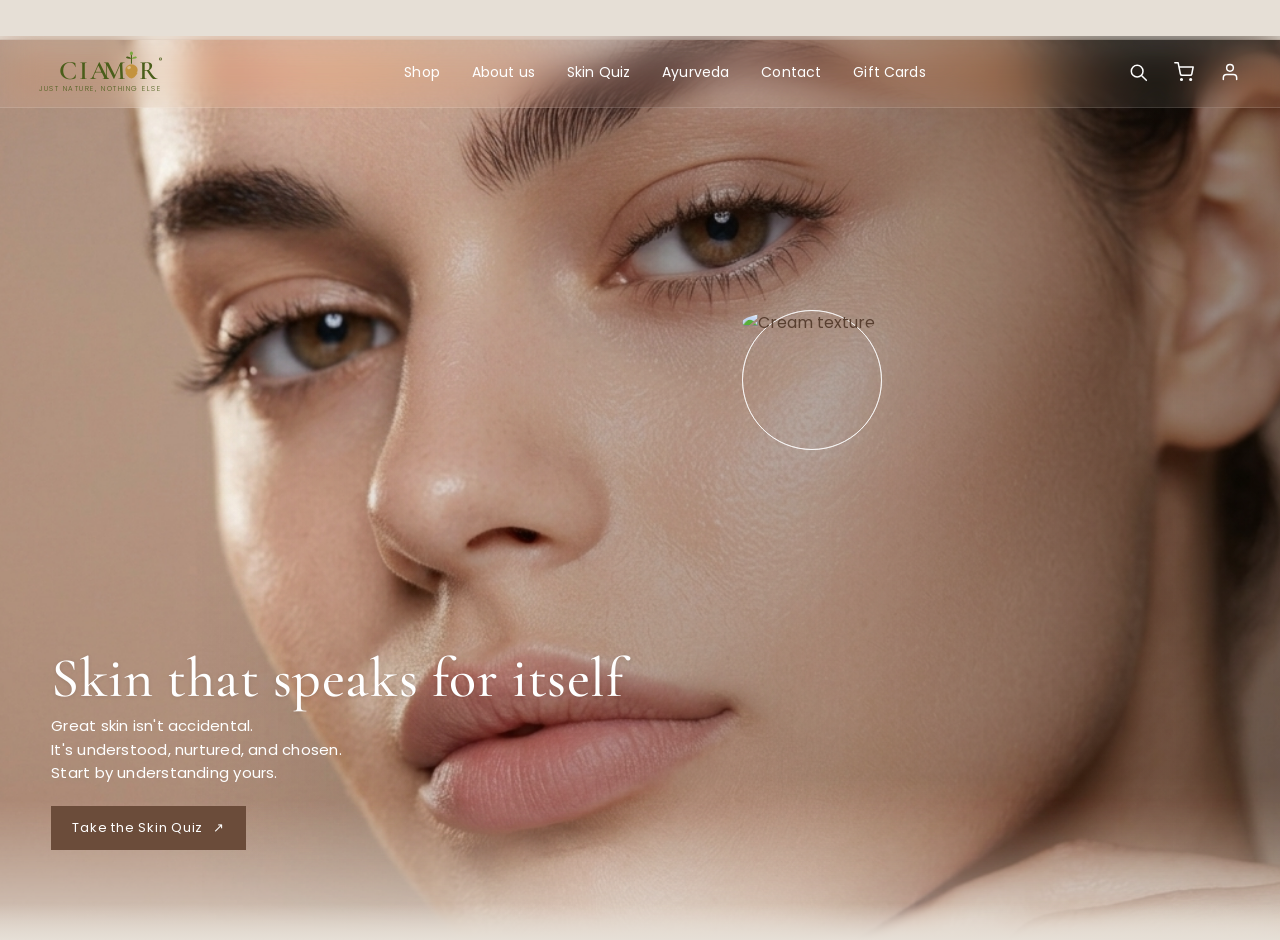
==== index.html @ e5e8bbd7 "chore: project setup + pixel-exact port of announcement bar, nav, hero - Folder structure (vanilla H" ====
<!DOCTYPE html>
<html lang="en">
<head>
  <meta charset="UTF-8">
  <meta name="viewport" content="width=device-width, initial-scale=1.0">
  <title>Ciamor | Just Nature, Nothing Else</title>

  <!-- Fonts. preconnect opens the connection to Google early so text appears sooner -->
  <link rel="preconnect" href="https://fonts.googleapis.com">
  <link rel="preconnect" href="https://fonts.gstatic.com" crossorigin>
  <link href="https://fonts.googleapis.com/css2?family=Cormorant+Garamond:ital,wght@0,300;0,400;0,500;1,300;1,400;1,500&family=Poppins:wght@300;400;500&display=swap" rel="stylesheet">

  <!-- Order matters: tokens → base → one file per section -->
  <link rel="stylesheet" href="css/tokens.css">
  <link rel="stylesheet" href="css/base.css">
  <link rel="stylesheet" href="css/sections/announce.css">
  <link rel="stylesheet" href="css/sections/nav.css">
  <link rel="stylesheet" href="css/sections/hero.css">
</head>
<body>

  <!-- ================= ANNOUNCEMENT BAR ================= -->
  <!-- [CLIENT: announcement text]. Empty in the reference build too. -->
  <div class="announce-bar">
    &nbsp;
  </div>


  <!-- ================= NAVBAR (sits on top of the hero) ================= -->
  <nav class="navbar" aria-label="Main">

    <a href="#" class="nav-logo" aria-label="Ciamor home">
      <div class="nav-logo__wordmark">
        <!-- Logo rebuilt as SVG. aria-hidden because the link label says "Ciamor home" -->
        <svg width="170" height="38" viewBox="0 0 130 40" fill="none" xmlns="http://www.w3.org/2000/svg" aria-hidden="true">
          <text x="0" y="30" font-family="Cormorant Garamond, Georgia, serif" font-size="28" font-weight="600" fill="#4a5e1a" letter-spacing="2">CIA</text>
          <text x="46" y="30" font-family="Cormorant Garamond, Georgia, serif" font-size="28" font-weight="600" fill="#4a5e1a" letter-spacing="2">M</text>
          <!-- Oil drop replacing the "O" -->
          <ellipse cx="76" cy="21" rx="6.5" ry="6" fill="#C4933F"/>
          <path d="M69.5 24 Q76 36 82.5 24" fill="#C4933F"/>
          <ellipse cx="73.5" cy="18.5" rx="2" ry="1.5" fill="rgba(255,255,255,0.38)" transform="rotate(-20 73.5 18.5)"/>
          <!-- Sprout above the drop -->
          <line x1="76" y1="14" x2="76" y2="4" stroke="#4a5e1a" stroke-width="1.1" stroke-linecap="round"/>
          <path d="M76 9 C73.5 6.5 70 6 70.5 8.5 C72 9.5 74.5 9.5 76 9Z" fill="#4a5e1a"/>
          <path d="M76 9 C78.5 6.5 82 6 81.5 8.5 C80 9.5 77.5 9.5 76 9Z" fill="#7aaa3e"/>
          <ellipse cx="76" cy="3.5" rx="1.6" ry="2" fill="#7aaa3e"/>
          <text x="84" y="30" font-family="Cormorant Garamond, Georgia, serif" font-size="28" font-weight="600" fill="#4a5e1a" letter-spacing="0">R</text>
          <text x="105" y="14" font-family="Poppins, sans-serif" font-size="7" fill="#4a5e1a">®</text>
        </svg>
      </div>
      <span class="nav-logo__tagline">Just Nature, Nothing Else</span>
    </a>

    <ul class="nav-links">
      <li><a href="#">Shop</a></li>
      <li><a href="#">About us</a></li>
      <li><a href="#">Skin Quiz</a></li>
      <li><a href="#">Ayurveda</a></li>
      <li><a href="#">Contact</a></li>
      <li><a href="#">Gift Cards</a></li>
    </ul>

    <!-- aria-expanded tells screen readers whether the menu is open (JS updates it) -->
    <button class="nav-hamburger" aria-label="Menu" aria-expanded="false" aria-controls="mobileMenu">
      <span></span><span></span><span></span>
    </button>

    <div class="nav-icons">
      <button class="nav-icon-btn" aria-label="Search">
        <svg viewBox="0 0 24 24" fill="none" stroke="currentColor" stroke-width="1.8" stroke-linecap="round" stroke-linejoin="round" aria-hidden="true">
          <circle cx="11" cy="11" r="7"/>
          <line x1="16.5" y1="16.5" x2="22" y2="22"/>
        </svg>
      </button>
      <button class="nav-icon-btn" aria-label="Cart">
        <svg viewBox="0 0 24 24" fill="none" stroke="currentColor" stroke-width="1.8" stroke-linecap="round" stroke-linejoin="round" aria-hidden="true">
          <circle cx="9" cy="21" r="1"/>
          <circle cx="20" cy="21" r="1"/>
          <path d="M1 1h4l2.68 13.39a2 2 0 001.98 1.61h9.72a2 2 0 001.98-1.61L23 6H6"/>
        </svg>
      </button>
      <button class="nav-icon-btn" aria-label="Account">
        <svg viewBox="0 0 24 24" fill="none" stroke="currentColor" stroke-width="1.8" stroke-linecap="round" stroke-linejoin="round" aria-hidden="true">
          <path d="M20 21v-2a4 4 0 00-4-4H8a4 4 0 00-4 4v2"/>
          <circle cx="12" cy="7" r="4"/>
        </svg>
      </button>
    </div>
  </nav>


  <!-- ================= MOBILE MENU ================= -->
  <div class="mobile-menu" id="mobileMenu" aria-label="Menu">
    <button class="mobile-menu__close" id="menuClose" aria-label="Close menu">✕</button>
    <a href="#">Shop</a>
    <a href="#">About us</a>
    <a href="#">Skin Quiz</a>
    <a href="#">Ayurveda</a>
    <a href="#">Contact</a>
    <a href="#">Gift Cards</a>
  </div>


  <main>

    <!-- ================= HERO ================= -->
    <section class="hero">
      <!-- fetchpriority="high" asks the browser to load the hero photo first -->
      <img class="hero__bg" src="assets/images/hero-model.png" alt="Ciamor hero model" fetchpriority="high">
      <div class="hero__overlay"></div>
      <div class="hero__blend"></div>

      <!-- Cream hotspot: hover reveals 5 feature labels (hidden on mobile) -->
      <!-- ⚠ cream-smear.png is MISSING: see DECISIONS.md "Images to replace" -->
      <div class="cream-hotspot">
        <img src="assets/images/cream-smear.png" alt="Cream texture" class="cream-hotspot__swatch">
        <div class="cream-hotspot__feature cream-hotspot__feature--1">
          <span class="cream-hotspot__line"></span>
          <span class="cream-hotspot__label">Feature One</span>
        </div>
        <div class="cream-hotspot__feature cream-hotspot__feature--2">
          <span class="cream-hotspot__line"></span>
          <span class="cream-hotspot__label">Feature Two</span>
        </div>
        <div class="cream-hotspot__feature cream-hotspot__feature--3">
          <span class="cream-hotspot__line"></span>
          <span class="cream-hotspot__label">Feature Three</span>
        </div>
        <div class="cream-hotspot__feature cream-hotspot__feature--4">
          <span class="cream-hotspot__line"></span>
          <span class="cream-hotspot__label">Feature Four</span>
        </div>
        <div class="cream-hotspot__feature cream-hotspot__feature--5">
          <span class="cream-hotspot__line"></span>
          <span class="cream-hotspot__label">Feature Five</span>
        </div>
      </div>

      <div class="hero__content">
        <h1 class="hero__headline">Skin that speaks for itself</h1>
        <p class="hero__subtext">
          Great skin isn't accidental.<br>It's understood, nurtured, and chosen.<br>Start by understanding yours.
        </p>
        <a href="#" class="hero__cta">
          Take the Skin Quiz <span class="hero__cta-arrow" aria-hidden="true">↗</span>
        </a>
      </div>
    </section>

    <!-- Next sections go here, one at a time -->

  </main>

  <script src="js/sections/nav.js"></script>
</body>
</html>
---- css/tokens.css ----
/* ==========================================================================
   DESIGN TOKENS: single source of truth
   --------------------------------------------------------------------------
   Every colour and font used on the site lives here. Section CSS files
   should only ever reference these variables, never raw hex values.
   Need a new one? Add it here AND log it in DECISIONS.md.
   ========================================================================== */

:root {
  /* ---- Colours (from Typography_Rules.docx via the reference build) ---- */
  --color-bg-primary:     #E6DFD6;                    /* warm beige page background */
  --color-text-primary:   #583F30;                    /* deep brown */
  --color-text-secondary: rgba(107, 76, 58, 0.72);
  --color-accent:         #6B4C3A;
  --color-white:          #FFFFFF;
  --color-star:           #C4933F;                    /* rating stars, gold */
  --color-overlay:        rgba(237, 232, 224, 0.88);

  /* ---- Colours added during the port (see DECISIONS.md) ----
     The reference had these as raw values inside components.
     "-rgb" tokens hold just the R, G, B numbers so we can add
     transparency where needed:  rgba(var(--color-shade-rgb), 0.42)
     (A plain hex token can't be given an alpha that way in CSS.) */
  --color-logo-green:     #4A5E1A;                    /* logo wordmark + tagline */
  --color-white-rgb:      255, 255, 255;
  --color-text-primary-rgb: 88, 63, 48;               /* same as --color-text-primary */
  --color-shade-rgb:      20, 12, 6;                  /* near-black brown: overlays, mobile menu */

  /* ---- Fonts ---- */
  --font-display: 'Cormorant Garamond', serif;        /* headings, editorial */
  --font-body:    'Poppins', sans-serif;              /* body, UI, CTAs */

  /* ---- Type scale (from docx) ----
     NOTE: the ported nav/hero don't actually use this scale (hero
     headline is 56px, nav links 14px, CTA 13px). Open question
     logged in DECISIONS.md. */
  --fs-h1:       72px;   /* Primary section headings: Cormorant */
  --fs-h2:       48px;   /* Secondary headings: Cormorant */
  --fs-body-lg:  26px;   /* Large subtext: Poppins Medium */
  --fs-body-cta: 24px;   /* CTA buttons: Poppins Regular */
  --fs-body:     20px;   /* Body copy: Poppins Regular */
  --fs-label:    14px;   /* Small labels, pills: Poppins Light */
  --fs-fine:     12px;   /* Fine print, footer: Poppins Light */
}
---- css/base.css ----
/* ==========================================================================
   BASE: reset + global styles
   Loaded after tokens.css and before any section file.
   ========================================================================== */

/* Simple reset: remove default spacing, make widths include padding/border */
*, *::before, *::after { box-sizing: border-box; margin: 0; padding: 0; }

body {
  font-family: var(--font-body);
  background: var(--color-bg-primary);
  color: var(--color-text-primary);
  overflow-x: hidden;
}

/* Keyboard focus ring (added during port: the reference had none).
   :focus-visible only shows for keyboard users, so mouse clicks
   look exactly like the reference. */
:focus-visible {
  outline: 2px solid var(--color-accent);
  outline-offset: 3px;
}

/* Text only screen readers can hear (e.g. extra context on links) */
.visually-hidden {
  position: absolute;
  width: 1px; height: 1px;
  overflow: hidden;
  clip: rect(0 0 0 0);
  white-space: nowrap;
}
---- css/sections/announce.css ----
/* ==========================================================================
   ANNOUNCEMENT BAR: ported from reference, unchanged
   ========================================================================== */

.announce-bar {
  width: 100%;
  background: var(--color-bg-primary);
  display: flex;
  align-items: center;
  gap: 8px;
  padding: 7px 24px;
  border-bottom: 1px solid rgba(var(--color-text-primary-rgb), 0.12);
}
.announce-bar__icon {
  width: 16px; height: 16px; flex-shrink: 0;
}
.announce-bar__text {
  font-family: var(--font-body);
  font-size: var(--fs-fine);
  font-weight: 300;
  color: var(--color-text-secondary);
  letter-spacing: 0.04em;
}
---- css/sections/nav.css ----
/* ==========================================================================
   NAVBAR + MOBILE MENU: ported from reference, visually unchanged
   The navbar sits absolutely on top of the hero image (frosted glass).
   ========================================================================== */

.navbar {
  position: absolute;
  top: 36px; left: 0; right: 0;
  z-index: 200;
  display: flex;
  align-items: center;
  justify-content: space-between;
  padding: 0 36px;
  height: 72px;
  /* Frosted glass blur */
  background: rgba(var(--color-white-rgb), 0.08);
  backdrop-filter: blur(18px) saturate(1.4);
  -webkit-backdrop-filter: blur(18px) saturate(1.4);
  border-bottom: 1px solid rgba(var(--color-white-rgb), 0.12);
}

/* Focus ring is white here, the default brown would vanish on the photo */
.navbar :focus-visible,
.mobile-menu :focus-visible { outline-color: var(--color-white); }

/* ---- LOGO ---- */
.nav-logo {
  display: flex;
  flex-direction: column;
  align-items: flex-start;
  text-decoration: none;
  gap: 0px;
  flex-shrink: 0;
}
.nav-logo__wordmark {
  display: flex;
  align-items: center;
  line-height: 1;
}
.nav-logo__tagline {
  font-family: var(--font-body);
  font-size: 7px;
  font-weight: 300;
  letter-spacing: 0.22em;
  text-transform: uppercase;
  color: var(--color-logo-green);
  padding-left: 3px;
  margin-top: -4px;
}

/* On mobile, tagline goes white so it's visible over hero image */
@media (max-width: 767px) {
  .nav-logo__tagline {
    color: rgba(var(--color-white-rgb), 0.80);
  }
}

/* ---- CENTRE LINKS ---- */
.nav-links {
  display: flex;
  align-items: center;
  gap: 32px;
  list-style: none;
}
.nav-links a {
  font-family: var(--font-body);
  font-size: 14px;
  font-weight: 400;
  color: var(--color-white);
  text-decoration: none;
  letter-spacing: 0.01em;
  white-space: nowrap;
  transition: color 0.2s;
  position: relative;
  padding-bottom: 4px;
}
/* Underline that grows from the left on hover */
.nav-links a::after {
  content: '';
  position: absolute;
  left: 0;
  bottom: 0;
  width: 100%;
  height: 1px;
  background: currentColor;
  transform: scaleX(0);
  transform-origin: left;
  transition: transform 0.25s ease;
}
.nav-links a:hover {
  color: var(--color-white);
  filter: brightness(1.3);
  text-shadow: 0 0 6px rgba(var(--color-white-rgb), 0.35);
}
.nav-links a:hover::after { transform: scaleX(1); }

/* ---- ICON BUTTONS ---- */
.nav-icons {
  display: flex;
  align-items: center;
  gap: 18px;
  flex-shrink: 0;
}
.nav-icon-btn {
  background: none;
  border: none;
  cursor: pointer;
  padding: 4px;
  color: var(--color-white);
  display: flex;
  align-items: center;
  transition: color 0.2s;
}
.nav-icon-btn:hover { color: rgba(var(--color-white-rgb), 0.70); }
.nav-icon-btn svg { width: 20px; height: 20px; }

/* ---- HAMBURGER (mobile only) ---- */
.nav-hamburger {
  display: none;
  background: none;
  border: none;
  cursor: pointer;
  padding: 4px;
  color: var(--color-white);
  flex-direction: column;
  gap: 5px;
}
.nav-hamburger span {
  display: block;
  width: 22px;
  height: 2px;
  background: var(--color-white);
  border-radius: 2px;
}

/* ---- MOBILE MENU DRAWER ---- */
.mobile-menu {
  display: none;
  position: fixed;
  top: 0; left: 0; right: 0; bottom: 0;
  z-index: 300;
  background: rgba(var(--color-shade-rgb), 0.97);
  flex-direction: column;
  align-items: center;
  justify-content: center;
  gap: 32px;
  opacity: 0;
  transition: opacity 0.3s ease;
}
.mobile-menu.open {
  display: flex;
  opacity: 1;
}
.mobile-menu a {
  font-family: var(--font-display);
  font-size: 32px;
  font-weight: 400;
  color: var(--color-white);
  text-decoration: none;
  letter-spacing: 0.04em;
  transition: color 0.2s;
}
.mobile-menu a:hover { color: rgba(var(--color-white-rgb), 0.60); }
.mobile-menu__close {
  position: absolute;
  top: 20px; right: 20px;
  background: none;
  border: none;
  color: var(--color-white);
  font-size: 32px;
  cursor: pointer;
  line-height: 1;
}

/* ---- TABLET: 768px – 1024px ---- */
@media (max-width: 1024px) {
  .navbar { padding: 0 24px; height: 72px; top: 28px; }
  .nav-links { gap: 20px; }
  .nav-links a { font-size: 14px; }
}

/* ---- MOBILE: ≤ 767px ---- */
@media (max-width: 767px) {
  .navbar {
    top: 0;
    padding: 0 18px;
    height: 60px;
    position: absolute;
  }
  .nav-links { display: none; }
  .nav-icons { display: none; }
  .nav-hamburger { display: flex; }
}
---- css/sections/hero.css ----
/* ==========================================================================
   HERO + CREAM HOTSPOT: ported from reference, visually unchanged
   ========================================================================== */

.hero {
  position: relative;
  width: 100%;
  height: 100vh;
  min-height: 600px;
  overflow: hidden;
  background-color: var(--color-bg-primary);
}

/* Full-bleed photo. The mask fades the bottom 18% into the page colour. */
.hero__bg {
  position: absolute;
  inset: 0;
  width: 100%;
  height: 100%;
  object-fit: cover;
  object-position: 38% center;
  transform: scale(1.08);
  transform-origin: center;
  -webkit-mask-image: linear-gradient(to bottom, black 82%, transparent 100%);
          mask-image: linear-gradient(to bottom, black 82%, transparent 100%);
}

/* Gradient overlay: left clear, right darkened for text legibility */
.hero__overlay {
  position: absolute;
  inset: 0;
  background: linear-gradient(
    to right,
    rgba(var(--color-shade-rgb), 0) 15%,
    rgba(var(--color-shade-rgb), 0.22) 45%,
    rgba(var(--color-shade-rgb), 0.42) 100%
  );
  -webkit-mask-image: linear-gradient(to bottom, black 82%, transparent 100%);
          mask-image: linear-gradient(to bottom, black 82%, transparent 100%);
}

.hero__blend {
  position: absolute;
  bottom: 0;
  left: 0;
  width: 100%;
  height: 60px;
  background: linear-gradient(to bottom, transparent 40%, var(--color-bg-primary) 100%);
  z-index: 2;
  pointer-events: none;
}

/* Text block, bottom-left */
.hero__content {
  position: absolute;
  bottom: 10%;
  left: 4%;
  width: 50%;
  max-width: 660px;
  text-align: left;
}

.hero__headline {
  font-family: var(--font-display);
  font-size: 56px;
  font-weight: 500;
  font-style: normal;
  color: var(--color-white);
  line-height: 1.08;
  letter-spacing: 0.01em;
  margin-bottom: 6px;
  text-shadow: 0 1px 4px rgba(0, 0, 0, 0.10);
}

.hero__subtext {
  font-family: var(--font-body);
  font-size: 15px;
  font-weight: 400;
  color: var(--color-white);
  line-height: 1.55;
  margin-bottom: 22px;
  letter-spacing: 0.015em;
}

/* Primary CTA: solid brown, turns to outline on hover */
.hero__cta {
  display: inline-flex;
  align-items: center;
  gap: 10px;
  width: fit-content;
  background: var(--color-accent);
  color: var(--color-white);
  font-family: var(--font-body);
  font-size: 13px;
  font-weight: 400;
  letter-spacing: 0.06em;
  text-decoration: none;
  padding: 11px 20px;
  border: 1.5px solid transparent;
  cursor: pointer;
  transition: background 0.25s, border-color 0.25s;
}
.hero__cta:hover {
  background: transparent;
  border-color: var(--color-white);
}
/* The ↗ rotates to → on hover */
.hero__cta-arrow {
  font-size: 13px;
  display: inline-block;
  font-style: normal;
  transition: transform 0.25s ease;
}
.hero__cta:hover .hero__cta-arrow { transform: rotate(45deg); }

/* ---- TABLET ---- */
@media (max-width: 1024px) {
  .hero__content { width: 60%; left: 4%; bottom: 18%; }
  .hero__headline { font-size: 46px; }
}

/* ---- MOBILE ---- */
@media (max-width: 767px) {
  .hero__bg { object-position: 35% center; }
  .hero__overlay {
    background: linear-gradient(
      to bottom,
      rgba(0, 0, 0, 0.10) 0%,
      rgba(var(--color-shade-rgb), 0.45) 50%,
      rgba(var(--color-shade-rgb), 0.60) 100%
    );
  }
  .hero__content { left: 5%; right: 5%; width: 90%; bottom: 12%; max-width: 100%; }
  .hero__headline { font-size: 36px; line-height: 1.12; margin-bottom: 10px; }
  .hero__subtext { font-size: 13px; margin-bottom: 20px; line-height: 1.6; }
  .hero__cta { margin: 0; font-size: 12px; padding: 10px 18px; }
}

/* ---- SMALL MOBILE ---- */
@media (max-width: 375px) {
  .hero__headline { font-size: 30px; }
  .hero__subtext  { font-size: 12px; }
}


/* ==========================================================================
   CREAM SWATCH HOTSPOT
   Hover the swatch → spotlight dims the page, 5 feature labels fade in.
   ========================================================================== */
.cream-hotspot {
  position: absolute;
  z-index: 5;
  top: 30%;
  left: 58%;
  width: 140px;
  height: 140px;
}

.cream-hotspot__swatch {
  width: 100%;
  height: 100%;
  object-fit: contain;
  position: relative;
  z-index: 3;
  cursor: pointer;
  border-radius: 50%;
  transition: box-shadow 0.6s ease, transform 0.6s ease;
}

/* The "spotlight": a huge shadow darkens everything outside the swatch */
.cream-hotspot:hover .cream-hotspot__swatch {
  box-shadow: 0 0 0 2000px rgba(var(--color-shade-rgb), 0.55);
  transform: scale(1.05);
}

/* ---- Feature callouts ---- */
.cream-hotspot__feature {
  position: absolute;
  display: flex;
  align-items: center;
  gap: 8px;
  opacity: 0;
  z-index: 4;
  pointer-events: none;
  transition: opacity 0.5s ease, transform 0.5s ease;
}
.cream-hotspot__line {
  display: block;
  height: 1px;
  width: 0;
  background: var(--color-white);
  transition: width 0.5s ease;
}
.cream-hotspot__label {
  font-family: var(--font-body);
  font-size: var(--fs-label);
  letter-spacing: 0.04em;
  color: var(--color-white);
  white-space: nowrap;
}

/* Reveal on hover, staggered so they don't all pop together */
.cream-hotspot:hover .cream-hotspot__feature { opacity: 1; }
.cream-hotspot:hover .cream-hotspot__feature .cream-hotspot__line { width: 40px; }

.cream-hotspot__feature--1 { top: -60px; left: 50%; transform: translateX(-50%); transition-delay: 0.1s; }
.cream-hotspot__feature--1 .cream-hotspot__line  { order: 2; }
.cream-hotspot__feature--1 .cream-hotspot__label { order: 1; }
.cream-hotspot__feature--2 { top: 10%; left: 140px; transition-delay: 0.2s; }
.cream-hotspot__feature--3 { top: 45%; left: 140px; transition-delay: 0.3s; }
.cream-hotspot__feature--4 { top: 80%; left: 140px; transition-delay: 0.4s; }
.cream-hotspot__feature--5 {
  bottom: -60px; left: 50%; transform: translateX(-50%);
  flex-direction: column; transition-delay: 0.5s;
}
.cream-hotspot__feature--5 .cream-hotspot__line { height: 20px; width: 1px !important; }

/* No hover on touch devices, so hide it (tap version: later, if wanted) */
@media (max-width: 767px) {
  .cream-hotspot { display: none; }
}

/* Subtle pulse rings: hint that the swatch is interactive */
.cream-hotspot::before,
.cream-hotspot::after {
  content: '';
  position: absolute;
  top: 50%; left: 50%;
  width: 100%;
  height: 100%;
  border-radius: 50%;
  border: 1px solid var(--color-white);
  transform: translate(-50%, -50%) scale(1);
  opacity: 0.7;
  z-index: 2;
  pointer-events: none;
  animation: hotspot-pulse 2.4s ease-out infinite;
}
.cream-hotspot::after { animation-delay: 1.2s; }

@keyframes hotspot-pulse {
  0%   { transform: translate(-50%, -50%) scale(1);   opacity: 0.7; }
  100% { transform: translate(-50%, -50%) scale(1.6); opacity: 0; }
}

/* Stop the pulse once they've engaged */
.cream-hotspot:hover::before,
.cream-hotspot:hover::after {
  animation-play-state: paused;
  opacity: 0;
}

/* Added during port: respect users who've asked for less motion */
@media (prefers-reduced-motion: reduce) {
  .cream-hotspot::before,
  .cream-hotspot::after { animation: none; opacity: 0; }
}
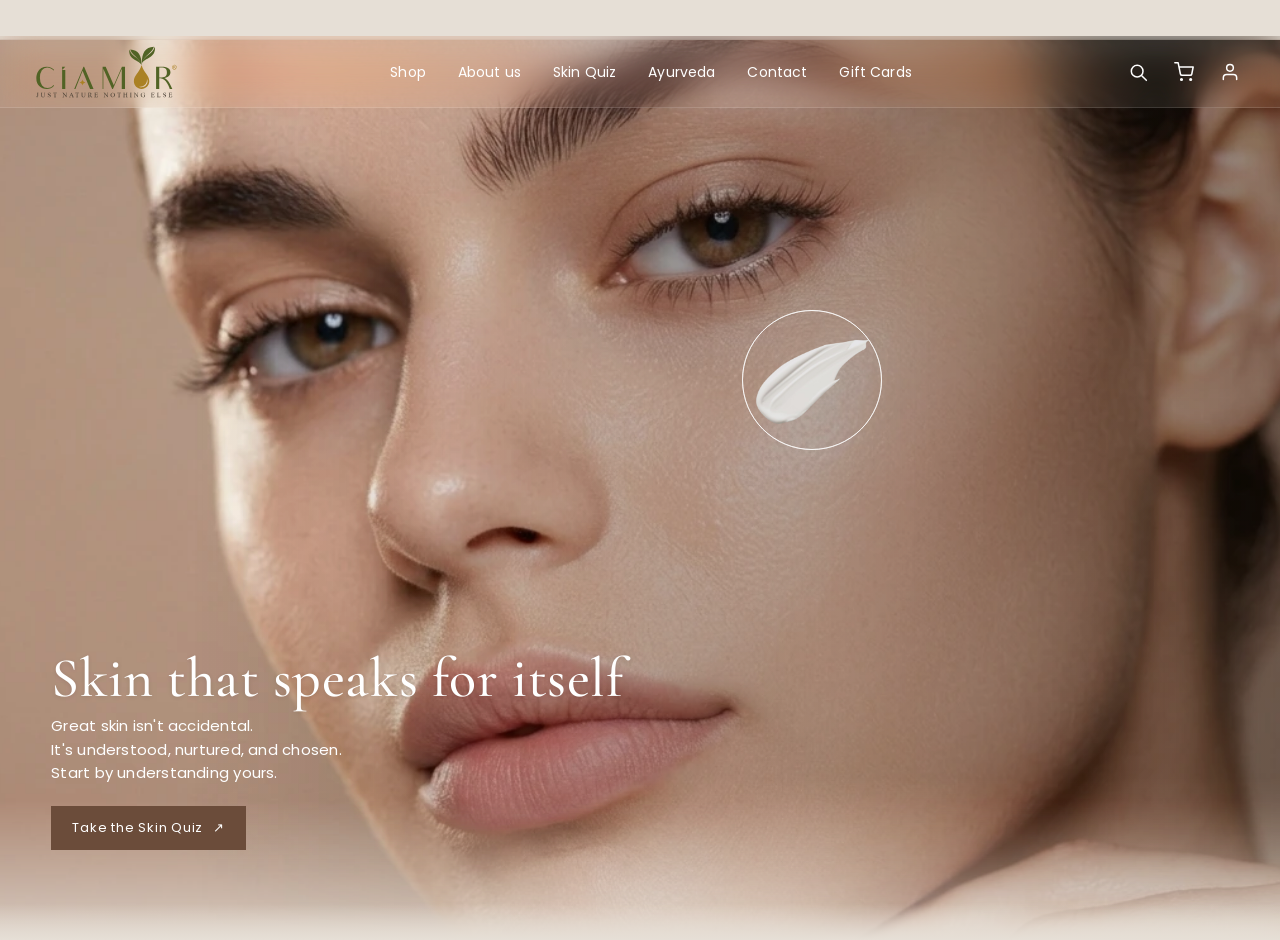
==== commit 39f80eb2: "feat(assets): official logo, cream hotspot image, WebP hero - Replace hand-rebuilt SVG logo + HTML t" ====
--- a/index.html
+++ b/index.html
@@ -29,26 +29,9 @@
   <!-- ================= NAVBAR (sits on top of the hero) ================= -->
   <nav class="navbar" aria-label="Main">
 
-    <a href="#" class="nav-logo" aria-label="Ciamor home">
-      <div class="nav-logo__wordmark">
-        <!-- Logo rebuilt as SVG. aria-hidden because the link label says "Ciamor home" -->
-        <svg width="170" height="38" viewBox="0 0 130 40" fill="none" xmlns="http://www.w3.org/2000/svg" aria-hidden="true">
-          <text x="0" y="30" font-family="Cormorant Garamond, Georgia, serif" font-size="28" font-weight="600" fill="#4a5e1a" letter-spacing="2">CIA</text>
-          <text x="46" y="30" font-family="Cormorant Garamond, Georgia, serif" font-size="28" font-weight="600" fill="#4a5e1a" letter-spacing="2">M</text>
-          <!-- Oil drop replacing the "O" -->
-          <ellipse cx="76" cy="21" rx="6.5" ry="6" fill="#C4933F"/>
-          <path d="M69.5 24 Q76 36 82.5 24" fill="#C4933F"/>
-          <ellipse cx="73.5" cy="18.5" rx="2" ry="1.5" fill="rgba(255,255,255,0.38)" transform="rotate(-20 73.5 18.5)"/>
-          <!-- Sprout above the drop -->
-          <line x1="76" y1="14" x2="76" y2="4" stroke="#4a5e1a" stroke-width="1.1" stroke-linecap="round"/>
-          <path d="M76 9 C73.5 6.5 70 6 70.5 8.5 C72 9.5 74.5 9.5 76 9Z" fill="#4a5e1a"/>
-          <path d="M76 9 C78.5 6.5 82 6 81.5 8.5 C80 9.5 77.5 9.5 76 9Z" fill="#7aaa3e"/>
-          <ellipse cx="76" cy="3.5" rx="1.6" ry="2" fill="#7aaa3e"/>
-          <text x="84" y="30" font-family="Cormorant Garamond, Georgia, serif" font-size="28" font-weight="600" fill="#4a5e1a" letter-spacing="0">R</text>
-          <text x="105" y="14" font-family="Poppins, sans-serif" font-size="7" fill="#4a5e1a">®</text>
-        </svg>
-      </div>
-      <span class="nav-logo__tagline">Just Nature, Nothing Else</span>
+    <!-- Official logo (vector, includes the tagline). The alt text names the link for screen readers. -->
+    <a href="#" class="nav-logo">
+      <img class="nav-logo__img" src="assets/images/logo.svg" alt="Ciamor: Just Nature, Nothing Else. Home" width="175" height="64">
     </a>
 
     <ul class="nav-links">
@@ -106,12 +89,11 @@
     <!-- ================= HERO ================= -->
     <section class="hero">
       <!-- fetchpriority="high" asks the browser to load the hero photo first -->
-      <img class="hero__bg" src="assets/images/hero-model.png" alt="Ciamor hero model" fetchpriority="high">
+      <img class="hero__bg" src="assets/images/hero-model.webp" alt="Ciamor hero model" fetchpriority="high">
       <div class="hero__overlay"></div>
       <div class="hero__blend"></div>
 
       <!-- Cream hotspot: hover reveals 5 feature labels (hidden on mobile) -->
-      <!-- ⚠ cream-smear.png is MISSING: see DECISIONS.md "Images to replace" -->
       <div class="cream-hotspot">
         <img src="assets/images/cream-smear.png" alt="Cream texture" class="cream-hotspot__swatch">
         <div class="cream-hotspot__feature cream-hotspot__feature--1">
--- a/css/tokens.css
+++ b/css/tokens.css
@@ -21,7 +21,10 @@
      "-rgb" tokens hold just the R, G, B numbers so we can add
      transparency where needed:  rgba(var(--color-shade-rgb), 0.42)
      (A plain hex token can't be given an alpha that way in CSS.) */
-  --color-logo-green:     #4A5E1A;                    /* logo wordmark + tagline */
+  /* Official logo colours (from assets/images/logo.svg). Reference only: use the file itself for the logo. */
+  --color-brand-green:    #516325;
+  --color-brand-gold:     #AA8124;
+  --color-brand-ink:      #41392E;                    /* logo tagline */
   --color-white-rgb:      255, 255, 255;
   --color-text-primary-rgb: 88, 63, 48;               /* same as --color-text-primary */
   --color-shade-rgb:      20, 12, 6;                  /* near-black brown: overlays, mobile menu */
--- a/css/sections/nav.css
+++ b/css/sections/nav.css
@@ -32,27 +32,16 @@
   gap: 0px;
   flex-shrink: 0;
 }
-.nav-logo__wordmark {
-  display: flex;
-  align-items: center;
-  line-height: 1;
-}
-.nav-logo__tagline {
-  font-family: var(--font-body);
-  font-size: 7px;
-  font-weight: 300;
-  letter-spacing: 0.22em;
-  text-transform: uppercase;
-  color: var(--color-logo-green);
-  padding-left: 3px;
-  margin-top: -4px;
+/* Official logo file. Set the height only; width follows the logo's
+   own proportions (175:64) automatically. */
+.nav-logo__img {
+  display: block;
+  height: 52px;
+  width: auto;
 }
 
-/* On mobile, tagline goes white so it's visible over hero image */
 @media (max-width: 767px) {
-  .nav-logo__tagline {
-    color: rgba(var(--color-white-rgb), 0.80);
-  }
+  .nav-logo__img { height: 44px; }   /* mobile nav is 60px tall */
 }
 
 /* ---- CENTRE LINKS ---- */
